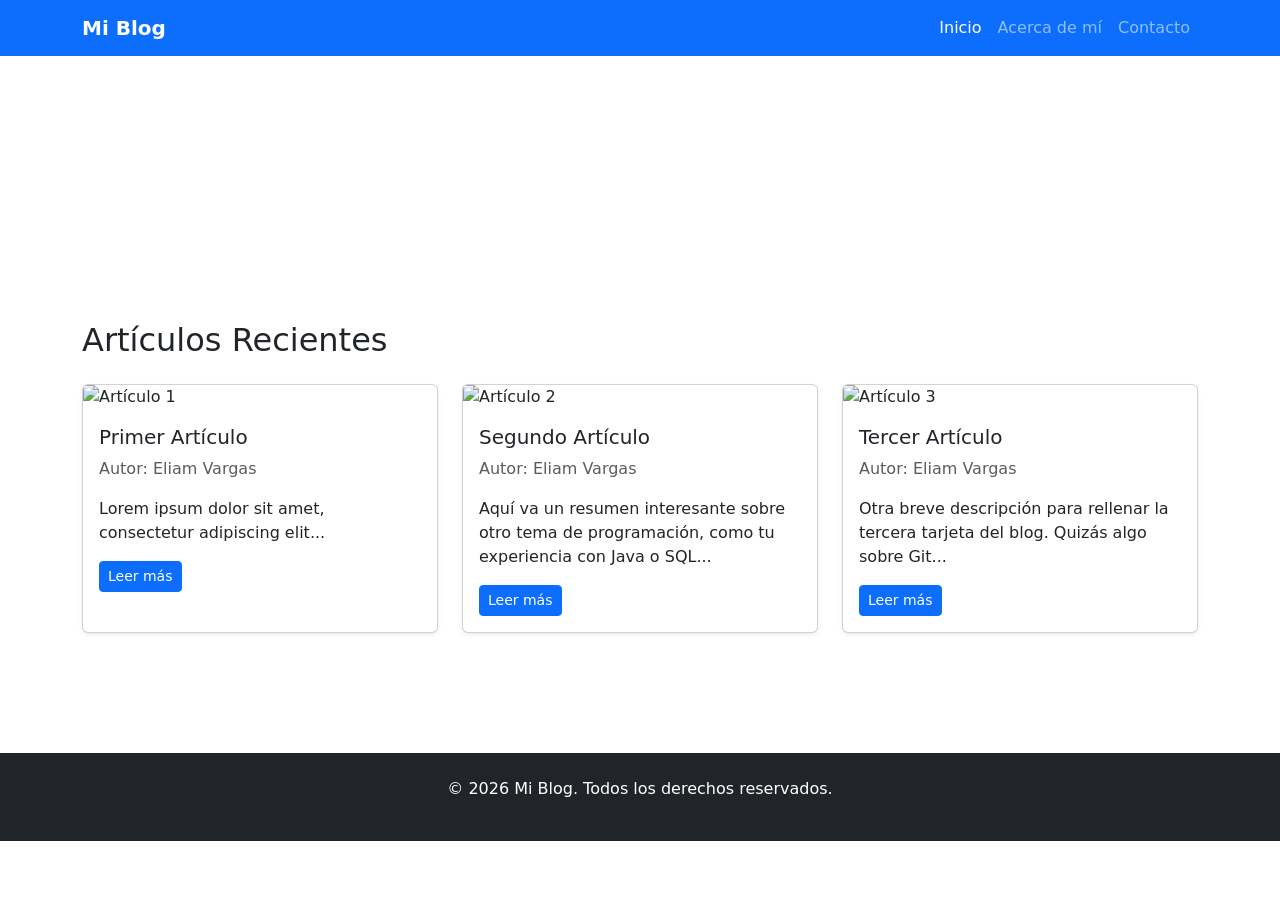
==== index.html @ f1233933 "agrega 2 tarjetas de articulos faltantes en index" ====
<!DOCTYPE html>
<html lang="es">
<head>
    <meta charset="UTF-8">
    <meta name="viewport" content="width=device-width, initial-scale=1.0">
    <title>Mi Blog Personal</title>
    <!-- Bootstrap 5 CDN -->
    <link href="https://cdn.jsdelivr.net/npm/bootstrap@5.3.0/dist/css/bootstrap.min.css" rel="stylesheet">
    <!-- CSS personalizado -->
    <link rel="stylesheet" href="assets/styles.css">
</head>
<body>
    <!-- Navbar (COMPLETAR: agregar logo, links activos, menú colapsable) -->
    <nav class="navbar navbar-expand-md navbar-dark bg-primary sticky-top">
    <div class="container">
        <a class="navbar-brand fw-bold" href="index.html">Mi Blog</a>
        
        <button class="navbar-toggler" type="button" data-bs-toggle="collapse" data-bs-target="#navbarNav" aria-controls="navbarNav" aria-expanded="false" aria-label="Toggle navigation">
            <span class="navbar-toggler-icon"></span>
        </button>
        
        <div class="collapse navbar-collapse" id="navbarNav">
            <ul class="navbar-nav ms-auto">
                <li class="nav-item">
                    <a class="nav-link active" aria-current="page" href="index.html">Inicio</a>
                </li>
                <li class="nav-item">
                    <a class="nav-link" href="about.html">Acerca de mí</a>
                </li>
                <li class="nav-item">
                    <a class="nav-link" href="contact.html">Contacto</a>
                </li>
            </ul>
        </div>
    </div>
</nav>

    <!-- Hero section -->
    <header class="bg-gradient text-white py-5">
        <div class="container text-center">
            <h1 class="display-4">Bienvenido a Mi Blog</h1>
            <p class="lead">Historias, tecnología y reflexiones</p>
        </div>
    </header>

    <!-- Main: listado de artículos -->
    <main class="py-5">
        <div class="container">
            <h2 class="mb-4">Artículos Recientes</h2>

            <!-- Grid de tarjetas (COMPLETAR: 3+ artículos) -->
            <div class="row">
                <div class="col-md-4 mb-4">
                    <div class="card h-100 shadow-sm">
                        <img src="assets/images/article-1.jpg" class="card-img-top" alt="Artículo 1">
                        <div class="card-body">
                            <h5 class="card-title">Primer Artículo</h5>
                            <p class="card-text text-muted">Autor: Eliam Vargas</p>
                            <p class="card-text">Lorem ipsum dolor sit amet, consectetur adipiscing elit...</p>
                            <a href="#" class="btn btn-primary btn-sm">Leer más</a>
                        </div>
                    </div>
                </div>
                <div class="col-md-4 mb-4">
            <div class="card h-100 shadow-sm">
                <img src="assets/images/article-2.jpg" class="card-img-top" alt="Artículo 2">
                <div class="card-body">
                    <h5 class="card-title">Segundo Artículo</h5>
                    <p class="card-text text-muted">Autor: Eliam Vargas</p>
                    <p class="card-text">Aquí va un resumen interesante sobre otro tema de programación, como tu experiencia con Java o SQL...</p>
                    <a href="#" class="btn btn-primary btn-sm">Leer más</a>
                </div>
            </div>
        </div>

        <div class="col-md-4 mb-4">
            <div class="card h-100 shadow-sm">
                <img src="assets/images/article-3.jpg" class="card-img-top" alt="Artículo 3">
                <div class="card-body">
                    <h5 class="card-title">Tercer Artículo</h5>
                    <p class="card-text text-muted">Autor: Eliam Vargas</p>
                    <p class="card-text">Otra breve descripción para rellenar la tercera tarjeta del blog. Quizás algo sobre Git...</p>
                    <a href="#" class="btn btn-primary btn-sm">Leer más</a>
                </div>
            </div>
        </div>
            </div>
        </div>
    </main>

    <!-- Footer -->
    <footer class="bg-dark text-white py-4 mt-5">
        <div class="container text-center">
            <p>&copy; 2026 Mi Blog. Todos los derechos reservados.</p>
            <!-- TODO: agregar redes sociales -->
        </div>
    </footer>

    <!-- Bootstrap JS -->
    <script src="https://cdn.jsdelivr.net/npm/bootstrap@5.3.0/dist/js/bootstrap.bundle.min.js"></script>
</body>
</html>
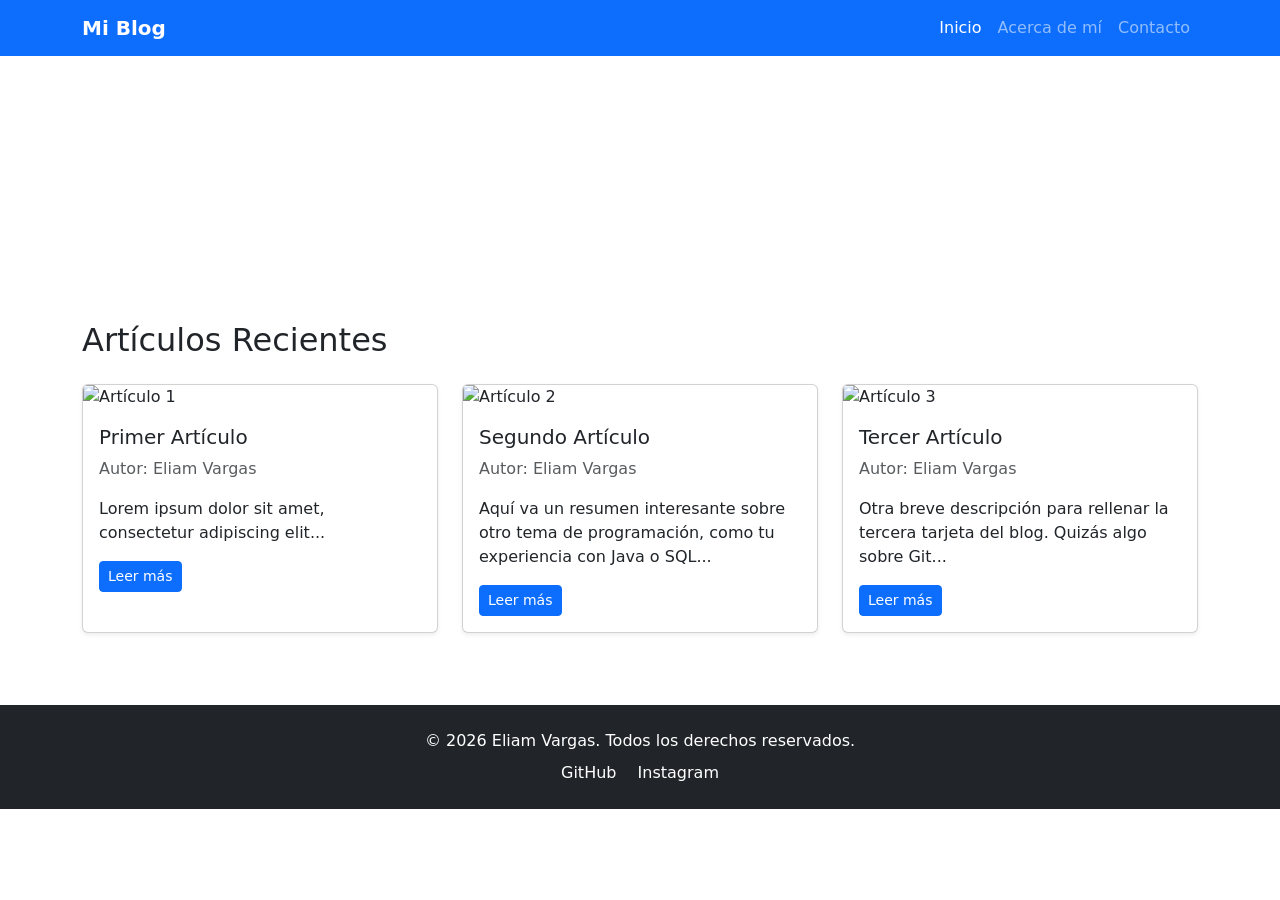
==== commit ccef8170: "agrega redes sociales al footer en index" ====
--- a/index.html
+++ b/index.html
@@ -88,13 +88,15 @@
         </div>
     </main>
 
-    <!-- Footer -->
-    <footer class="bg-dark text-white py-4 mt-5">
-        <div class="container text-center">
-            <p>&copy; 2026 Mi Blog. Todos los derechos reservados.</p>
-            <!-- TODO: agregar redes sociales -->
+    <footer class="bg-dark text-white py-4 mt-auto">
+    <div class="container text-center">
+        <p class="mb-2">&copy; 2026 Eliam Vargas. Todos los derechos reservados.</p>
+        <div>
+            <a href="https://github.com/TheLocios" target="_blank" class="text-white text-decoration-none mx-2">GitHub</a>
+            <a href="#" class="text-white text-decoration-none mx-2">Instagram</a>
         </div>
-    </footer>
+    </div>
+</footer>
 
     <!-- Bootstrap JS -->
     <script src="https://cdn.jsdelivr.net/npm/bootstrap@5.3.0/dist/js/bootstrap.bundle.min.js"></script>
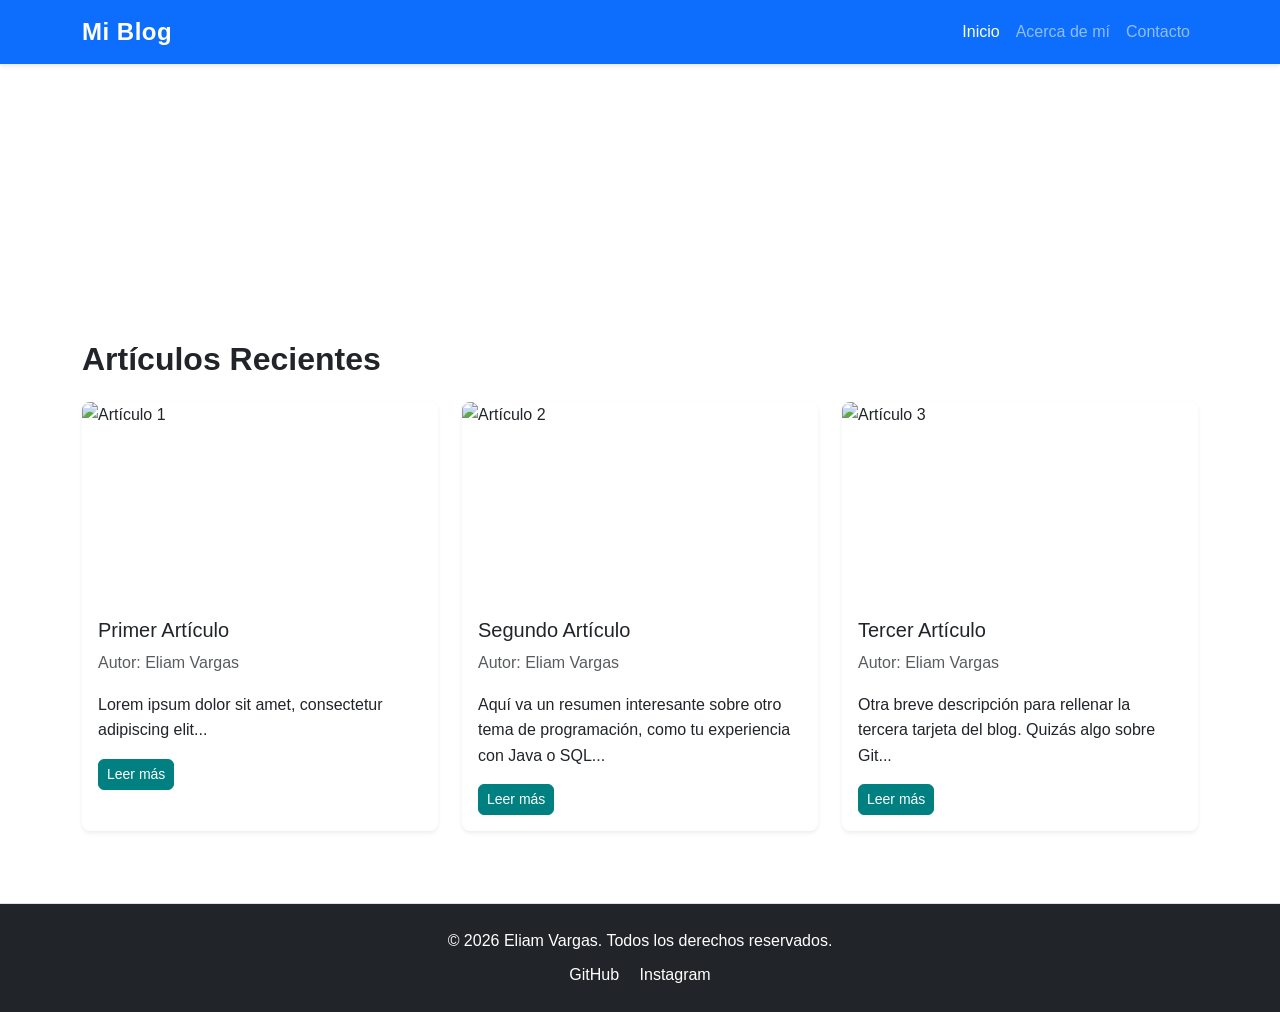
==== commit 5e24a1ca: "fix: corrige jerarquía de encabezados en index para W3C" ====
--- a/index.html
+++ b/index.html
@@ -12,7 +12,7 @@
 <body>
     <!-- Navbar (COMPLETAR: agregar logo, links activos, menú colapsable) -->
     <nav class="navbar navbar-expand-md navbar-dark bg-primary sticky-top">
-    <div class="container">
+        <div class="container">
         <a class="navbar-brand fw-bold" href="index.html">Mi Blog</a>
         
         <button class="navbar-toggler" type="button" data-bs-toggle="collapse" data-bs-target="#navbarNav" aria-controls="navbarNav" aria-expanded="false" aria-label="Toggle navigation">
@@ -31,9 +31,9 @@
                     <a class="nav-link" href="contact.html">Contacto</a>
                 </li>
             </ul>
+            </div>
         </div>
-    </div>
-</nav>
+    </nav>
 
     <!-- Hero section -->
     <header class="bg-gradient text-white py-5">
@@ -54,7 +54,7 @@
                     <div class="card h-100 shadow-sm">
                         <img src="assets/images/article-1.jpg" class="card-img-top" alt="Artículo 1">
                         <div class="card-body">
-                            <h5 class="card-title">Primer Artículo</h5>
+                            <h3 class="card-title h5">Primer Artículo</h3>
                             <p class="card-text text-muted">Autor: Eliam Vargas</p>
                             <p class="card-text">Lorem ipsum dolor sit amet, consectetur adipiscing elit...</p>
                             <a href="#" class="btn btn-primary btn-sm">Leer más</a>
@@ -65,7 +65,7 @@
             <div class="card h-100 shadow-sm">
                 <img src="assets/images/article-2.jpg" class="card-img-top" alt="Artículo 2">
                 <div class="card-body">
-                    <h5 class="card-title">Segundo Artículo</h5>
+                    <h3 class="card-title h5">Segundo Artículo</h3>
                     <p class="card-text text-muted">Autor: Eliam Vargas</p>
                     <p class="card-text">Aquí va un resumen interesante sobre otro tema de programación, como tu experiencia con Java o SQL...</p>
                     <a href="#" class="btn btn-primary btn-sm">Leer más</a>
@@ -77,7 +77,7 @@
             <div class="card h-100 shadow-sm">
                 <img src="assets/images/article-3.jpg" class="card-img-top" alt="Artículo 3">
                 <div class="card-body">
-                    <h5 class="card-title">Tercer Artículo</h5>
+                    <h3 class="card-title h5">Tercer Artículo</h3>
                     <p class="card-text text-muted">Autor: Eliam Vargas</p>
                     <p class="card-text">Otra breve descripción para rellenar la tercera tarjeta del blog. Quizás algo sobre Git...</p>
                     <a href="#" class="btn btn-primary btn-sm">Leer más</a>
@@ -89,14 +89,14 @@
     </main>
 
     <footer class="bg-dark text-white py-4 mt-auto">
-    <div class="container text-center">
+        <div class="container text-center">
         <p class="mb-2">&copy; 2026 Eliam Vargas. Todos los derechos reservados.</p>
         <div>
             <a href="https://github.com/TheLocios" target="_blank" class="text-white text-decoration-none mx-2">GitHub</a>
             <a href="#" class="text-white text-decoration-none mx-2">Instagram</a>
         </div>
-    </div>
-</footer>
+        </div>
+    </footer>
 
     <!-- Bootstrap JS -->
     <script src="https://cdn.jsdelivr.net/npm/bootstrap@5.3.0/dist/js/bootstrap.bundle.min.js"></script>
--- a/assets/styles.css
+++ b/assets/styles.css
@@ -0,0 +1,192 @@
+/* ===== Variables CSS ===== */
+:root {
+    --primary-color: #008080;
+    --text-color: #212529;
+    --light-bg: #f8f9fa;
+    --border-color: #dee2e6;
+}
+
+/* ===== Reset y base ===== */
+* {
+    margin: 0;
+    padding: 0;
+    box-sizing: border-box;
+}
+
+html {
+    scroll-behavior: smooth;
+}
+
+body {
+    font-family: -apple-system, BlinkMacSystemFont, 'Segoe UI', Roboto, 'Helvetica Neue', Arial, sans-serif;
+    line-height: 1.6;
+    color: var(--text-color);
+}
+
+/* ===== Tipografía ===== */
+h1, h2, h3 {
+    font-weight: 600;
+    margin-bottom: 1rem;
+}
+
+a {
+    text-decoration: none;
+    transition: all 0.3s ease;
+}
+
+/* ===== Navbar ===== */
+.navbar {
+    box-shadow: 0 2px 4px rgb(0 0 0 / 10%);
+}
+
+.navbar-brand {
+    font-size: 1.5rem;
+    letter-spacing: 0.5px;
+}
+
+.navbar-brand:hover {
+    opacity: 0.8;
+}
+
+/* ===== Hero Section ===== */
+.bg-gradient {
+    background: linear-gradient(135deg, #667eea 0%, #764ba2 100%);
+}
+
+/* ===== Cards ===== */
+.card {
+    border: none;
+    border-radius: 8px;
+    transition: transform 0.3s ease, box-shadow 0.3s ease;
+}
+
+.card:hover {
+    transform: translateY(-5px);
+    box-shadow: 0 8px 16px rgb(0 0 0 / 15%) !important;
+}
+
+.card-img-top {
+    height: 200px;
+    object-fit: cover;
+    border-radius: 8px 8px 0 0;
+}
+
+/* ===== Botones ===== */
+.btn {
+    border-radius: 6px;
+    font-weight: 500;
+    transition: all 0.3s ease;
+}
+
+.btn-primary {
+    background-color: var(--primary-color);
+    border-color: var(--primary-color);
+}
+
+.btn-primary:hover {
+    background-color: #0b5ed7;
+    border-color: #0b5ed7;
+    transform: translateY(-2px);
+    box-shadow: 0 4px 8px rgb(13 110 253 / 30%);
+}
+
+/* ===== Formulario ===== */
+.form-control {
+    border: 1px solid var(--border-color);
+    border-radius: 6px;
+    padding: 0.75rem;
+    transition: border-color 0.3s ease, box-shadow 0.3s ease;
+}
+
+.form-control:focus {
+    border-color: var(--primary-color);
+    box-shadow: 0 0 0 0.2rem rgb(13 110 253 / 25%);
+}
+
+/* Validación HTML5: estilos :valid e :invalid */
+.form-control:valid {
+    border-color: #198754;
+    background-image: url("data:image/svg+xml,%3csvg xmlns='http://www.w3.org/2000/svg' viewBox='0 0 8 8'%3e%3cpath fill='%23198754' d='M.5 4.5L2 3l1-1 1 1 2-2 1 1-3 3-1 1-1-1-1-1z'/%3e%3c/svg%3e");
+    background-repeat: no-repeat;
+    background-position: right calc(0.375em + 0.1875rem) center;
+    background-size: calc(0.75em + 0.375rem) calc(0.75em + 0.375rem);
+    padding-right: calc(1.5em + 0.75rem);
+}
+
+.form-control:invalid {
+    border-color: #dc3545;
+    background-image: url("data:image/svg+xml,%3csvg xmlns='http://www.w3.org/2000/svg' viewBox='0 0 12 12' width='12' height='12' fill='none' stroke='%23dc3545' viewBox='0 0 12 12'%3e%3ccircle cx='6' cy='6' r='4.5'/%3e%3cpath stroke-linejoin='round' d='M5.8 3.6h.4L6 6.9h-.4z'/%3e%3ccircle cx='6' cy='8.2' r='.6' fill='%23dc3545' stroke='none'/%3e%3c/svg%3e");
+    background-repeat: no-repeat;
+    background-position: right calc(0.375em + 0.1875rem) center;
+    background-size: calc(0.75em + 0.375rem) calc(0.75em + 0.375rem);
+    padding-right: calc(1.5em + 0.75rem);
+}
+
+.invalid-feedback {
+    display: none;
+    width: 100%;
+    margin-top: 0.25rem;
+    font-size: 0.875em;
+    color: #dc3545;
+}
+
+.was-validated .form-control:invalid ~ .invalid-feedback {
+    display: block;
+}
+
+/* ===== Footer ===== */
+footer {
+    margin-top: auto;
+    border-top: 1px solid var(--border-color);
+}
+
+footer a {
+    color: #adb5bd;
+}
+
+/* ===== Accesibilidad ===== */
+a:focus,
+button:focus,
+input:focus {
+    outline: 2px solid var(--primary-color);
+    outline-offset: 2px;
+}
+
+footer a:hover {
+    color: white;
+}
+
+/* ===== Responsive ===== */
+@media (width <= 768px) {
+    h1 {
+        font-size: 2rem;
+    }
+
+    .navbar-brand {
+        font-size: 1.2rem;
+    }
+
+    .card {
+        margin-bottom: 1.5rem;
+    }
+
+    .btn-lg {
+        padding: 0.75rem 1.5rem;
+        font-size: 1rem;
+    }
+}
+
+/* Skip to main content link */
+.skip-link {
+    position: absolute;
+    top: -40px;
+    left: 0;
+    background: var(--primary-color);
+    color: white;
+    padding: 8px;
+    text-decoration: none;
+}
+
+.skip-link:focus {
+    top: 0;
+}
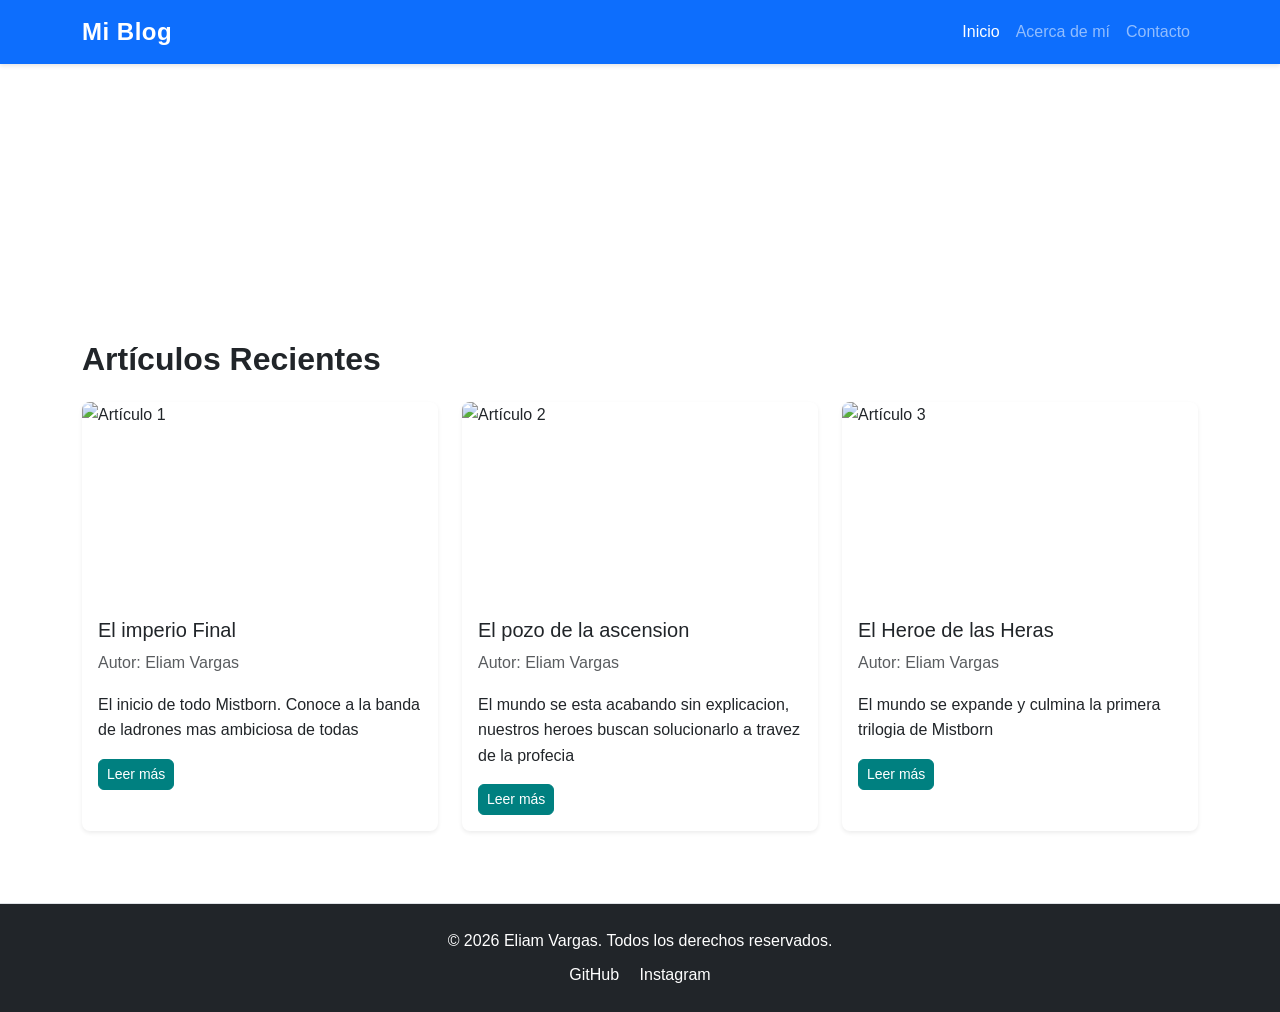
==== commit c5251bf2: "Cambio los articulos de index (si, no entendi muy bien esa parte y pedi ayuda a la ia para completar" ====
--- a/index.html
+++ b/index.html
@@ -54,9 +54,9 @@
                     <div class="card h-100 shadow-sm">
                         <img src="assets/images/article-1.jpg" class="card-img-top" alt="Artículo 1">
                         <div class="card-body">
-                            <h3 class="card-title h5">Primer Artículo</h3>
+                            <h3 class="card-title h5">El imperio Final</h3>
                             <p class="card-text text-muted">Autor: Eliam Vargas</p>
-                            <p class="card-text">Lorem ipsum dolor sit amet, consectetur adipiscing elit...</p>
+                            <p class="card-text">El inicio de todo Mistborn. Conoce a la banda de ladrones mas ambiciosa de todas</p>
                             <a href="#" class="btn btn-primary btn-sm">Leer más</a>
                         </div>
                     </div>
@@ -65,9 +65,9 @@
             <div class="card h-100 shadow-sm">
                 <img src="assets/images/article-2.jpg" class="card-img-top" alt="Artículo 2">
                 <div class="card-body">
-                    <h3 class="card-title h5">Segundo Artículo</h3>
+                    <h3 class="card-title h5">El pozo de la ascension</h3>
                     <p class="card-text text-muted">Autor: Eliam Vargas</p>
-                    <p class="card-text">Aquí va un resumen interesante sobre otro tema de programación, como tu experiencia con Java o SQL...</p>
+                    <p class="card-text">El mundo se esta acabando sin explicacion, nuestros heroes buscan solucionarlo a travez de la profecia</p>
                     <a href="#" class="btn btn-primary btn-sm">Leer más</a>
                 </div>
             </div>
@@ -77,9 +77,9 @@
             <div class="card h-100 shadow-sm">
                 <img src="assets/images/article-3.jpg" class="card-img-top" alt="Artículo 3">
                 <div class="card-body">
-                    <h3 class="card-title h5">Tercer Artículo</h3>
+                    <h3 class="card-title h5">El Heroe de las Heras</h3>
                     <p class="card-text text-muted">Autor: Eliam Vargas</p>
-                    <p class="card-text">Otra breve descripción para rellenar la tercera tarjeta del blog. Quizás algo sobre Git...</p>
+                    <p class="card-text">El mundo se expande y culmina la primera trilogia de Mistborn</p>
                     <a href="#" class="btn btn-primary btn-sm">Leer más</a>
                 </div>
             </div>
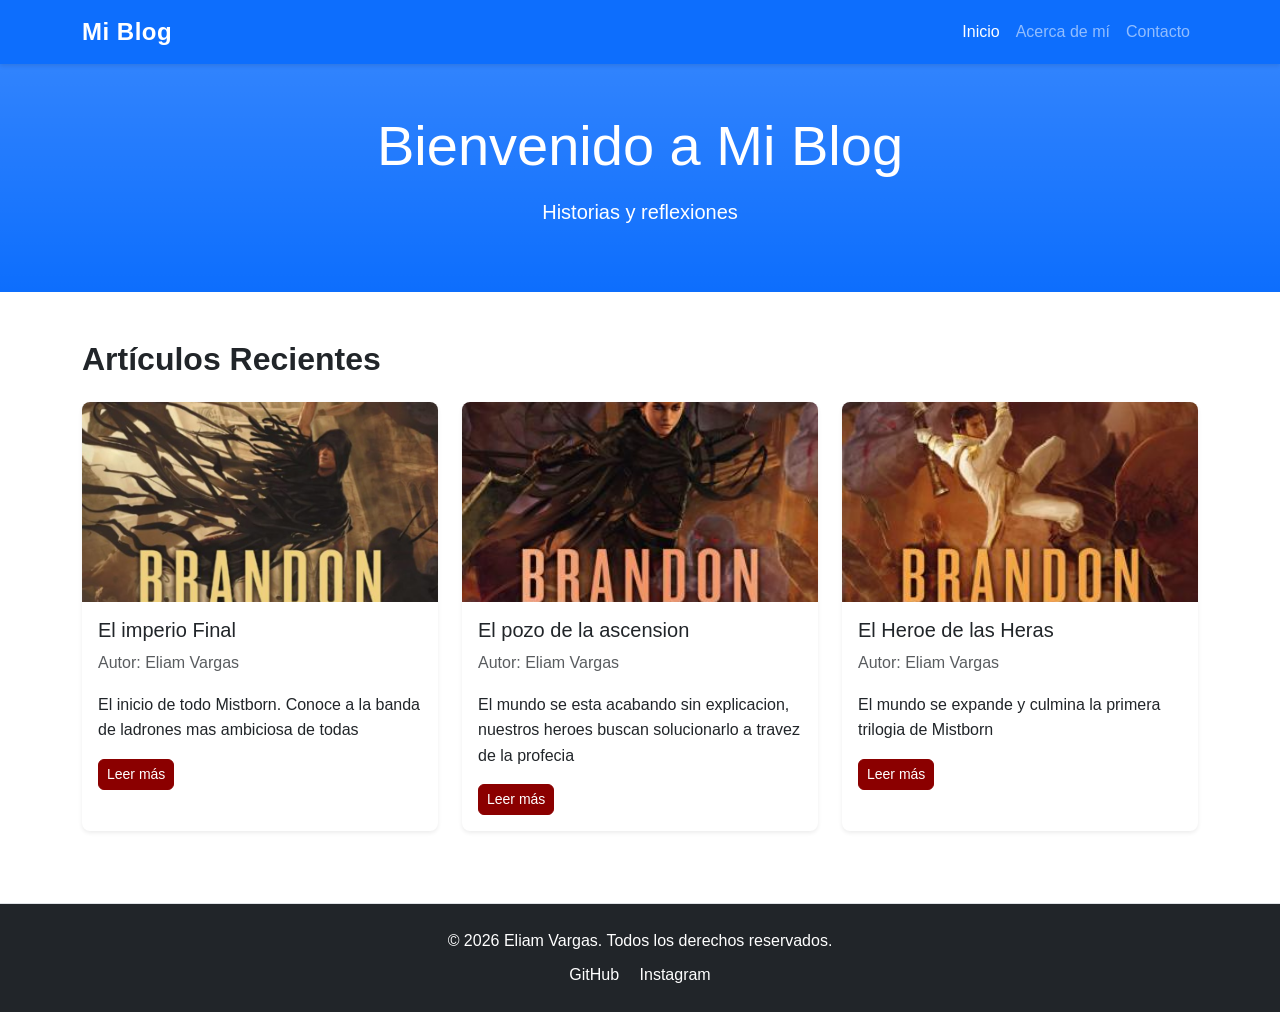
==== commit ed83ab0f: "Agregue las imagenes y cambie definiciones" ====
--- a/index.html
+++ b/index.html
@@ -36,10 +36,10 @@
     </nav>
 
     <!-- Hero section -->
-    <header class="bg-gradient text-white py-5">
+    <header class="bg-primary bg-gradient text-white py-5">
         <div class="container text-center">
             <h1 class="display-4">Bienvenido a Mi Blog</h1>
-            <p class="lead">Historias, tecnología y reflexiones</p>
+            <p class="lead">Historias y reflexiones</p>
         </div>
     </header>
 
--- a/assets/styles.css
+++ b/assets/styles.css
@@ -1,6 +1,6 @@
 /* ===== Variables CSS ===== */
 :root {
-    --primary-color: #008080;
+    --primary-color: #8B0000;
     --text-color: #212529;
     --light-bg: #f8f9fa;
     --border-color: #dee2e6;
